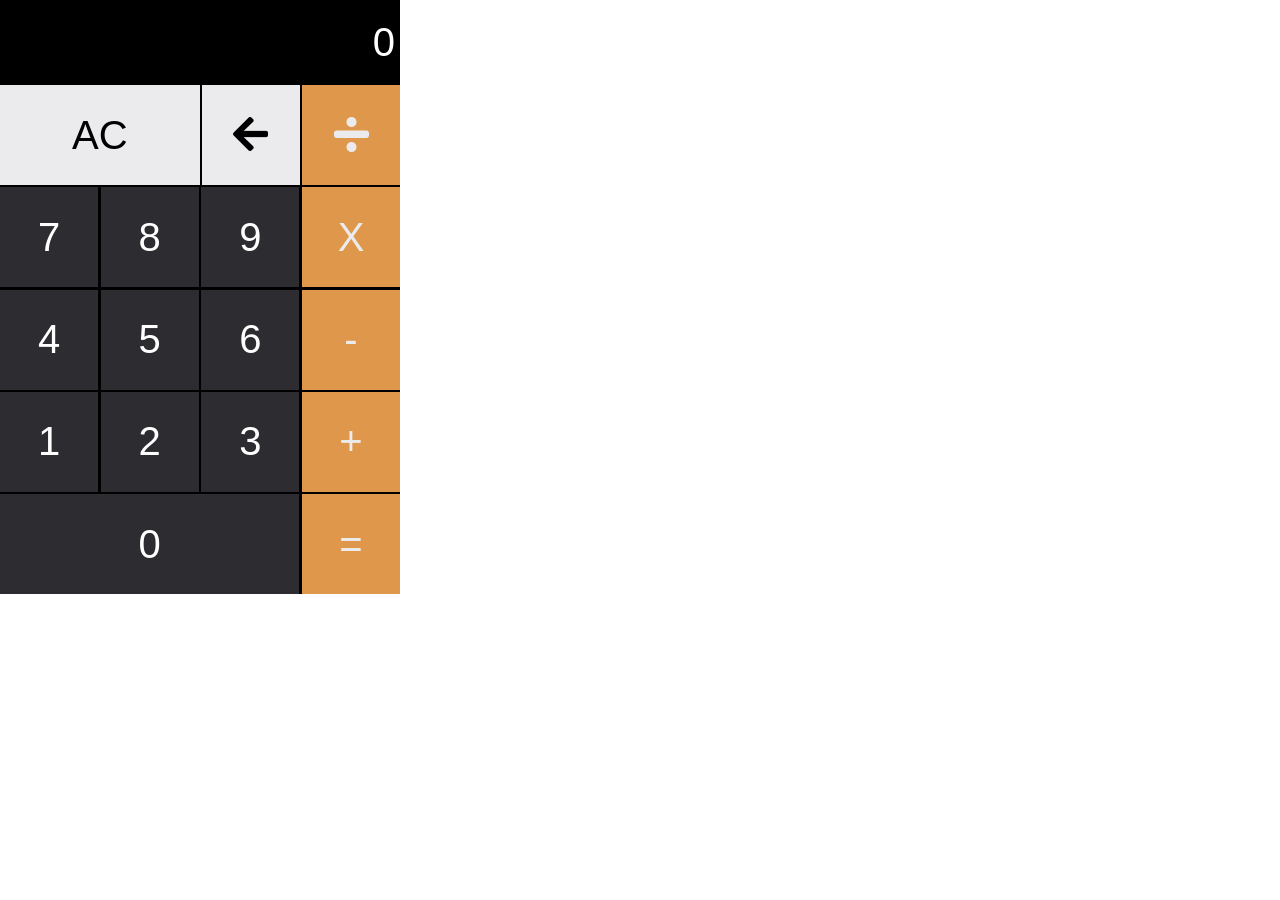
==== index.html @ aca88215 "special button" ====
<!DOCTYPE html>
<html lang="en">
  <head>
    <meta charset="UTF-8">
    <meta name="viewport" content="width=device-width, initial-scale=1.0">
    
    <title>Apple Calculator Web</title>
    <!-- project styles -->
    <link rel="stylesheet" href="/css/reset.css">
    <link rel="stylesheet" href="/css/base.css">
    <link rel="stylesheet" href="/css/calculator.css">
    
    <!-- font-awesome -->
    <link rel="stylesheet" href="https://use.fontawesome.com/releases/v5.13.0/css/all.css">
  </head>

  <body>
    <header class="header">
      <h1 class="header-title"></h1>
    </header>
    
    <section class="calculator">
      <div class="calculator-screen">
        0
      </div>
      <div class="calculator-buttons">
        <div class="calculator-buttons-row">
          <button class="calculator-button calculator-button-special double ">AC</button>
          <button class="calculator-button calculator-button-special"><i class="fa fa-arrow-left" aria-hidden="false"></i></button>
          <button class="calculator-button"><i class="fas fa-divide" aria-hidden="false"></i></button>
        </div>
        <div class="calculator-buttons-row">
          <button class="calculator-button">7</button>
          <button class="calculator-button">8</button>
          <button class="calculator-button">9</button>
          <button class="calculator-button">X</i></button>
        </div>
        <div class="calculator-buttons-row">
          <button class="calculator-button">4</button>
          <button class="calculator-button">5</button>
          <button class="calculator-button">6</button>
          <button class="calculator-button">-</button>
        </div>
        <div class="calculator-buttons-row">
          <button class="calculator-button">1</button>
          <button class="calculator-button">2</button>
          <button class="calculator-button">3</button>
          <button class="calculator-button">+</button>
        </div>
        <div class="calculator-buttons-row">
          <button class="calculator-button triple">0</button>
          <button class="calculator-button">=</button>
        </div>
      </div>
    </section>

    <footer class="footer">
      <span class="footer-message"></span>
    </footer>

  </body>
</html>
---- css/base.css ----
.container {
  padding: 0 10%;
}
---- css/calculator.css ----
.calculator{
  font-family: Helvetica, Arial, sans-serif;
  width: 400px;
  background-color: #000;
  color:#fff;
}

.calculator-screen{
  font-size: 40px;
  text-align: right;
  padding: 20px 5px;
}

.calculator-buttons-row{
  display: flex;
  justify-content: space-between;
  align-content: stretch;
  margin-bottom: 0.57%;
}

.calculator-button{
  background-color: #2d2d31;
  color: #fff;
  height: 100px;
  width: 24.5%;
  border: none;
  border-radius: 0;
  font-size: 40px;
  cursor: pointer;
}

.calculator-button:hover{
  background-color: #3c3c42;
}

.calculator-button:active{
  background-color: #202022;
}

.calculator-button:last-child{
  background-color: #df974b;
  color: #ebebed;
}

.calculator-button:last-child:hover{
  background-color: #dfb07f;
}

.calculator-button:last-child:active{
  background-color: #dd8d34;
}

.calculator-button-special{
  background-color:#ebebed;
  color: black;
}

.calculator-button-special:hover{
  background-color:#c2c2c5;
  color: black;
}

.calculator-button-special:active{
  background-color:#f4f4f7;
  color: black;
}


.double{
  width: 49.9%;
}

.triple{
  width: 74.8%;
}
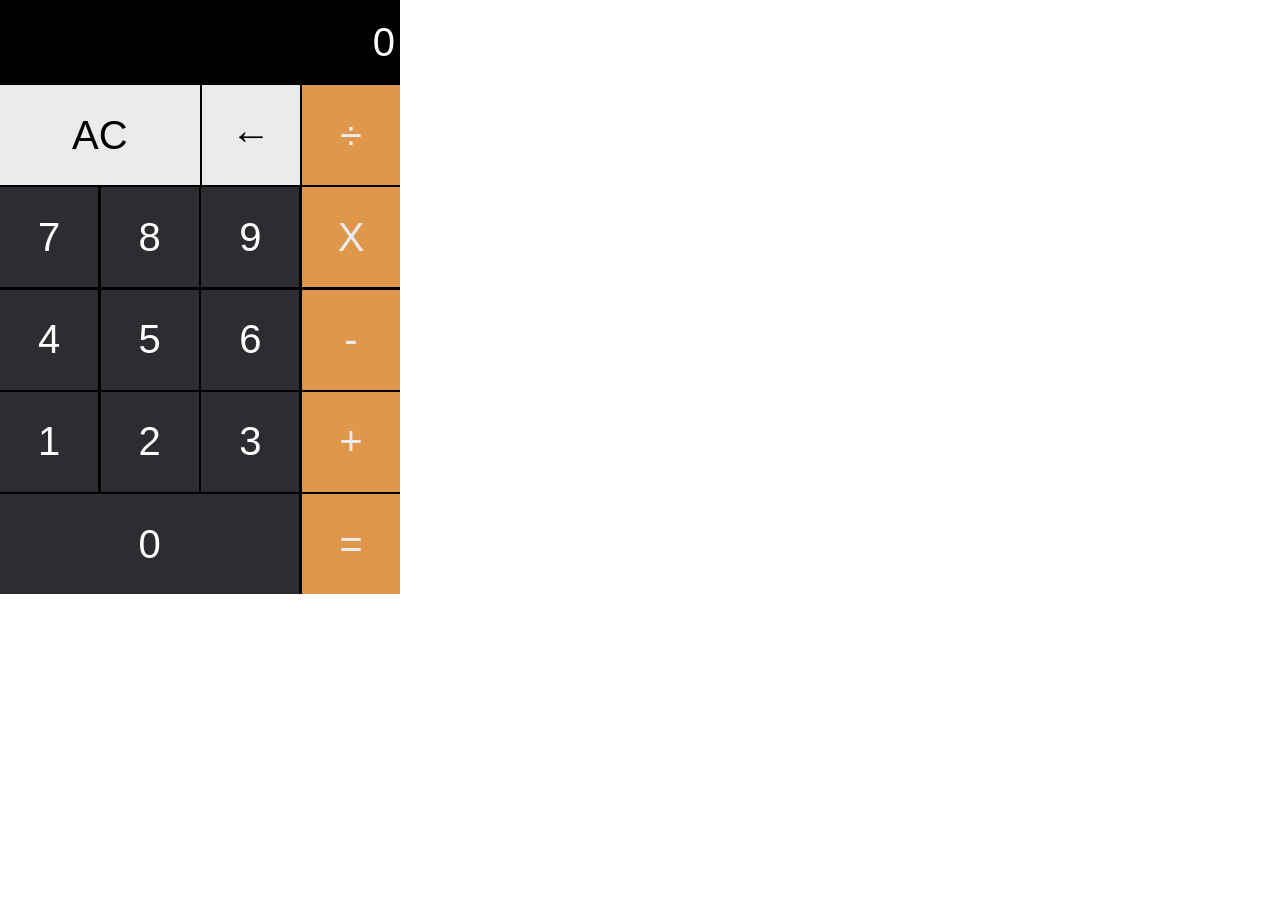
==== commit 7f354a76: "index.html update" ====
--- a/index.html
+++ b/index.html
@@ -4,14 +4,11 @@
     <meta charset="UTF-8">
     <meta name="viewport" content="width=device-width, initial-scale=1.0">
     
-    <title>Apple Calculator Web</title>
+    <title>Basic Calculator</title>
     <!-- project styles -->
     <link rel="stylesheet" href="/css/reset.css">
     <link rel="stylesheet" href="/css/base.css">
     <link rel="stylesheet" href="/css/calculator.css">
-    
-    <!-- font-awesome -->
-    <link rel="stylesheet" href="https://use.fontawesome.com/releases/v5.13.0/css/all.css">
   </head>
 
   <body>
@@ -26,8 +23,8 @@
       <div class="calculator-buttons">
         <div class="calculator-buttons-row">
           <button class="calculator-button calculator-button-special double ">AC</button>
-          <button class="calculator-button calculator-button-special"><i class="fa fa-arrow-left" aria-hidden="false"></i></button>
-          <button class="calculator-button"><i class="fas fa-divide" aria-hidden="false"></i></button>
+          <button class="calculator-button calculator-button-special">←</button>
+          <button class="calculator-button">÷</button>
         </div>
         <div class="calculator-buttons-row">
           <button class="calculator-button">7</button>
@@ -57,6 +54,7 @@
     <footer class="footer">
       <span class="footer-message"></span>
     </footer>
-
+  
+  <script src="./javascript/calculator.js"></script>
   </body>
 </html>
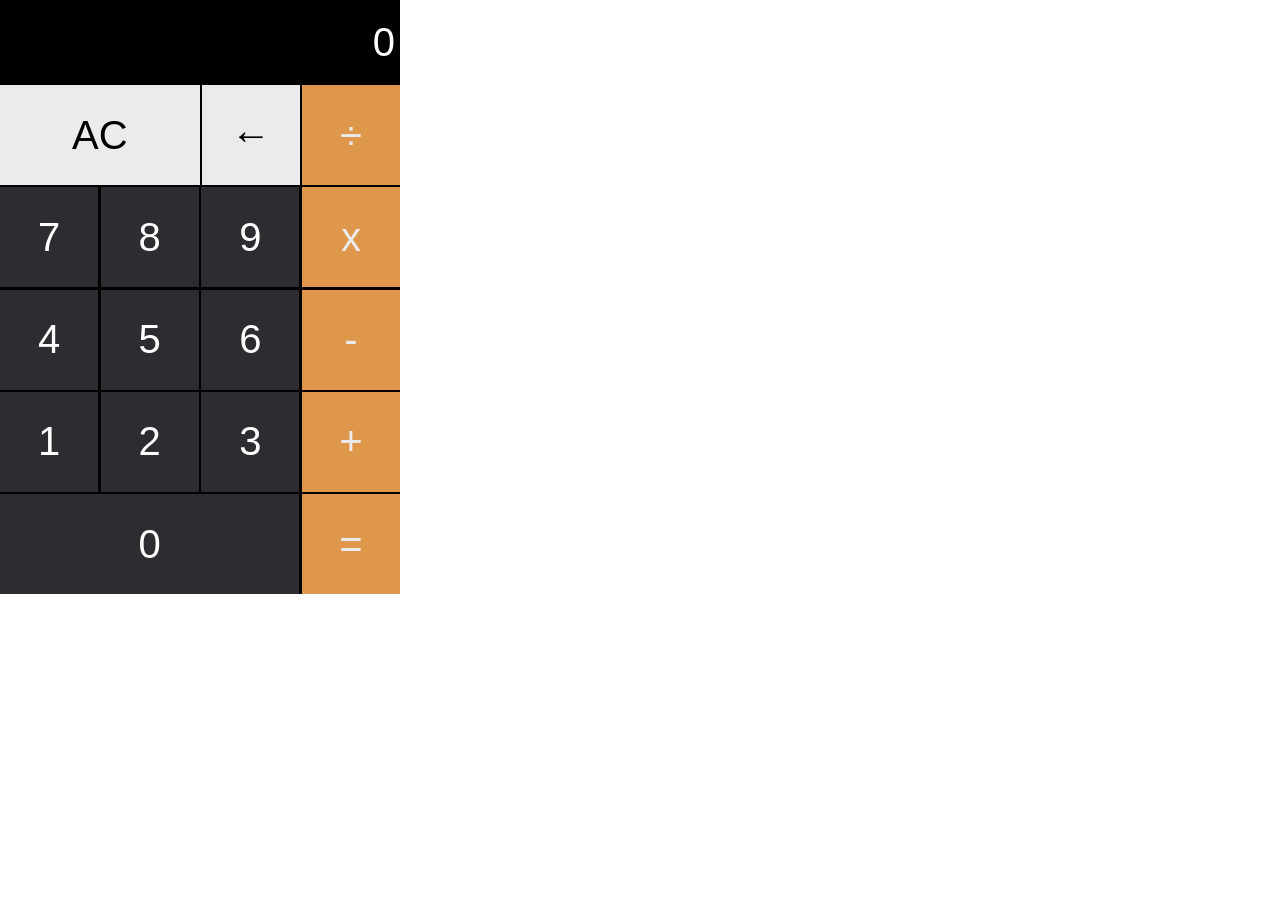
==== commit 8d9bb315: "fixed up multiplication bug" ====
--- a/index.html
+++ b/index.html
@@ -30,7 +30,7 @@
           <button class="calculator-button">7</button>
           <button class="calculator-button">8</button>
           <button class="calculator-button">9</button>
-          <button class="calculator-button">X</i></button>
+          <button class="calculator-button">x</i></button>
         </div>
         <div class="calculator-buttons-row">
           <button class="calculator-button">4</button>
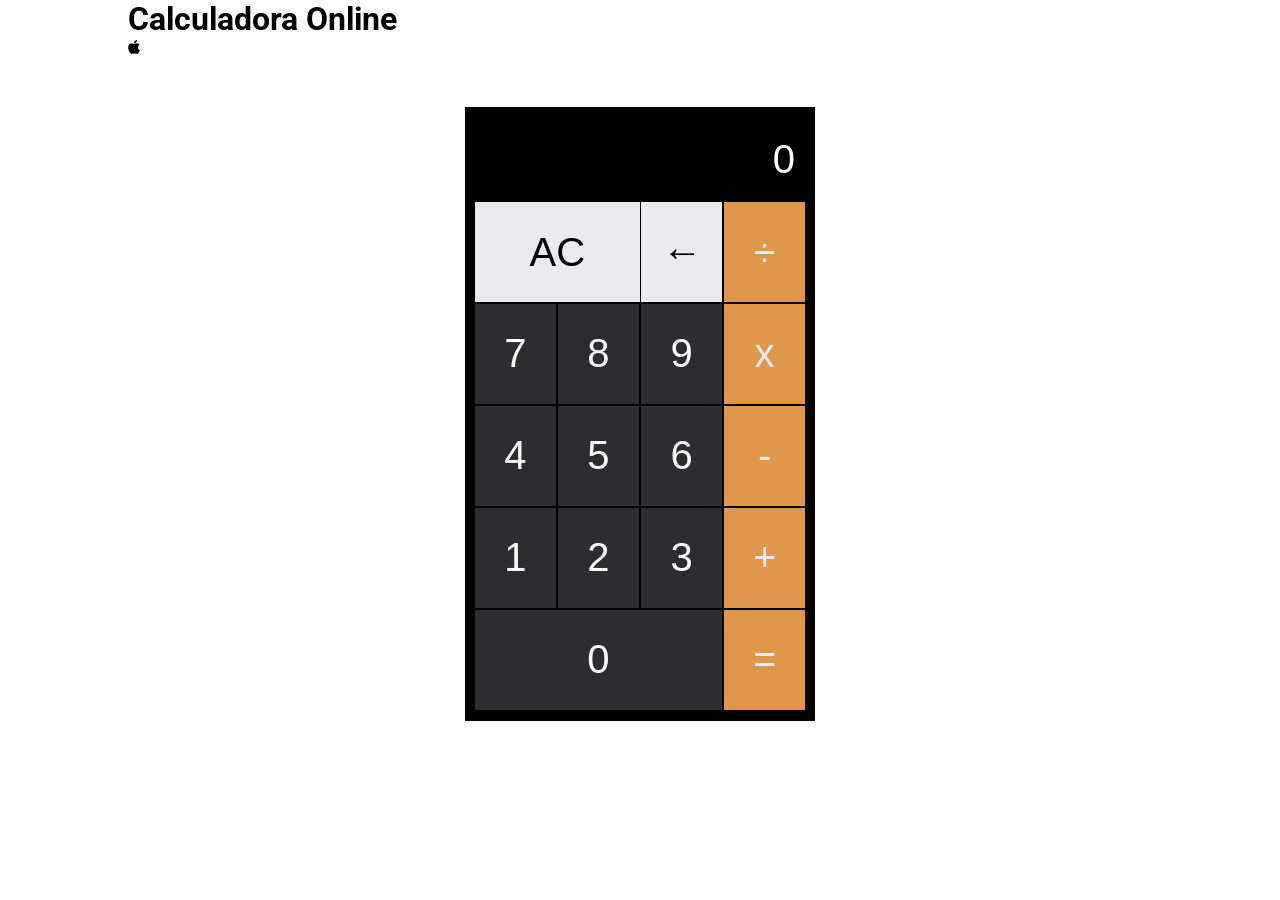
==== commit b43d2495: "changing container class to id" ====
--- a/index.html
+++ b/index.html
@@ -8,53 +8,60 @@
     <!-- project styles -->
     <link rel="stylesheet" href="/css/reset.css">
     <link rel="stylesheet" href="/css/base.css">
-    <link rel="stylesheet" href="/css/calculator.css">
+    <link rel="stylesheet" href="/css/block/header.css">
+    <link rel="stylesheet" href="/css/block/calculator.css">
+
+    <!-- font-awesome style -->
+    <link rel="stylesheet" href="https://use.fontawesome.com/releases/v5.13.0/css/all.css">
   </head>
 
   <body>
-    <header class="header">
-      <h1 class="header-title"></h1>
+    <header id="container" class="header">
+        <h1 class="header-title"></i>Calculadora Online</h1>
+        <i class="fab fa-apple header-icon"></i>
     </header>
     
-    <section class="calculator">
-      <div class="calculator-screen">
-        0
-      </div>
-      <div class="calculator-buttons">
-        <div class="calculator-buttons-row">
-          <button class="calculator-button calculator-button-special double ">AC</button>
-          <button class="calculator-button calculator-button-special">←</button>
-          <button class="calculator-button">÷</button>
+    <section id="container">
+      <div class="calculator">
+        <div class="calculator-screen">
+          0
         </div>
-        <div class="calculator-buttons-row">
-          <button class="calculator-button">7</button>
-          <button class="calculator-button">8</button>
-          <button class="calculator-button">9</button>
-          <button class="calculator-button">x</i></button>
-        </div>
-        <div class="calculator-buttons-row">
-          <button class="calculator-button">4</button>
-          <button class="calculator-button">5</button>
-          <button class="calculator-button">6</button>
-          <button class="calculator-button">-</button>
-        </div>
-        <div class="calculator-buttons-row">
-          <button class="calculator-button">1</button>
-          <button class="calculator-button">2</button>
-          <button class="calculator-button">3</button>
-          <button class="calculator-button">+</button>
-        </div>
-        <div class="calculator-buttons-row">
-          <button class="calculator-button triple">0</button>
-          <button class="calculator-button">=</button>
+        <div class="calculator-buttons">
+          <div class="calculator-buttons-row">
+            <button class="calculator-button calculator-button-special double ">AC</button>
+            <button class="calculator-button calculator-button-special">←</button>
+            <button class="calculator-button">÷</button>
+          </div>
+          <div class="calculator-buttons-row">
+            <button class="calculator-button">7</button>
+            <button class="calculator-button">8</button>
+            <button class="calculator-button">9</button>
+            <button class="calculator-button">x</i></button>
+          </div>
+          <div class="calculator-buttons-row">
+            <button class="calculator-button">4</button>
+            <button class="calculator-button">5</button>
+            <button class="calculator-button">6</button>
+            <button class="calculator-button">-</button>
+          </div>
+          <div class="calculator-buttons-row">
+            <button class="calculator-button">1</button>
+            <button class="calculator-button">2</button>
+            <button class="calculator-button">3</button>
+            <button class="calculator-button">+</button>
+          </div>
+          <div class="calculator-buttons-row">
+            <button class="calculator-button triple">0</button>
+            <button class="calculator-button">=</button>
+          </div>
         </div>
       </div>
     </section>
 
-    <footer class="footer">
+    <footer id="container">
       <span class="footer-message"></span>
     </footer>
   
-  <script src="./javascript/calculator.js"></script>
+  <script src="./javascript/block/calculator.js"></script>
   </body>
 </html>
--- a/css/base.css
+++ b/css/base.css
@@ -1,3 +1,3 @@
-.container {
+#container {
   padding: 0 10%;
 }
--- a/css/block/calculator.css
+++ b/css/block/calculator.css
@@ -0,0 +1,78 @@
+
+.calculator{
+  font-family: Helvetica, Arial, sans-serif;
+  margin: 50px auto;
+  width: 350px;
+  background-color: #000;
+  color:#fff;
+  border:10px dotted rgba(14, 13, 13,0.02);
+}
+
+.calculator-screen{
+  font-size: 40px;
+  text-align: right;
+  padding: 20px 10px;
+}
+
+.calculator-buttons-row{
+  display: flex;
+  justify-content: space-between;
+  align-content: stretch;
+  margin-bottom: 0.57%;
+}
+
+.calculator-button{
+  background-color: #2d2d31;
+  color: #fff;
+  height: 100px;
+  width: 24.5%;
+  border: none;
+  border-radius: 0;
+  font-size: 40px;
+  cursor: pointer;
+}
+
+.calculator-button:hover{
+  background-color: #3c3c42;
+}
+
+.calculator-button:active{
+  background-color: #202022;
+}
+
+.calculator-button:last-child{
+  background-color: #df974b;
+  color: #ebebed;
+}
+
+.calculator-button:last-child:hover{
+  background-color: #dfb07f;
+}
+
+.calculator-button:last-child:active{
+  background-color: #dd8d34;
+}
+
+.calculator-button-special{
+  background-color:#ebebed;
+  color: black;
+}
+
+.calculator-button-special:hover{
+  background-color:#c2c2c5;
+  color: black;
+}
+
+.calculator-button-special:active{
+  background-color:#f4f4f7;
+  color: black;
+}
+
+
+.double{
+  width: 49.9%;
+}
+
+.triple{
+  width: 74.8%;
+}
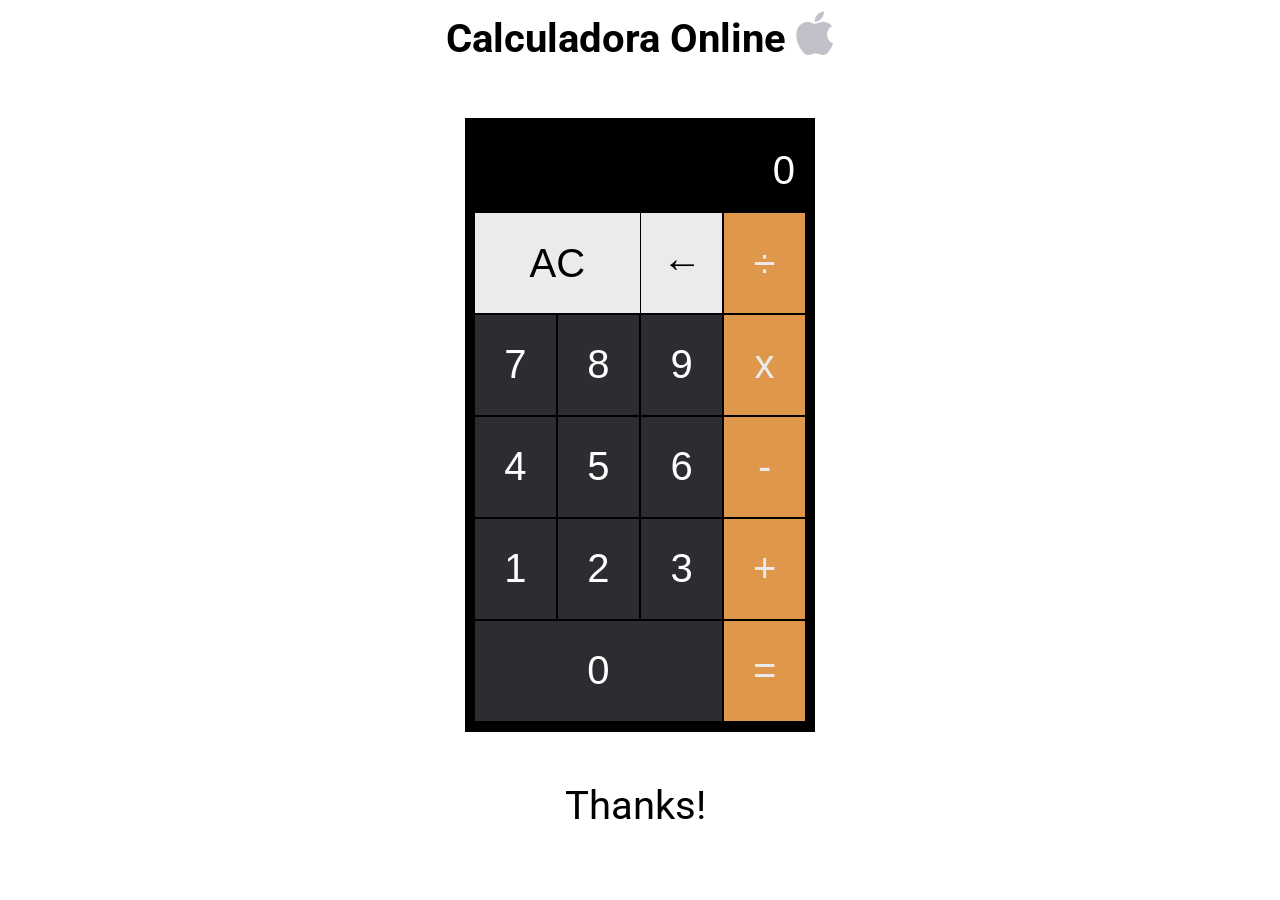
==== commit cf43dc8c: "updates index.html" ====
--- a/index.html
+++ b/index.html
@@ -10,6 +10,7 @@
     <link rel="stylesheet" href="/css/base.css">
     <link rel="stylesheet" href="/css/block/header.css">
     <link rel="stylesheet" href="/css/block/calculator.css">
+    <link rel="stylesheet" href="/css/block/footer.css">
 
     <!-- font-awesome style -->
     <link rel="stylesheet" href="https://use.fontawesome.com/releases/v5.13.0/css/all.css">
@@ -17,8 +18,10 @@
 
   <body>
     <header id="container" class="header">
+      <div class="header-wrapp">
         <h1 class="header-title"></i>Calculadora Online</h1>
         <i class="fab fa-apple header-icon"></i>
+      </div>
     </header>
     
     <section id="container">
@@ -58,8 +61,10 @@
       </div>
     </section>
 
-    <footer id="container">
-      <span class="footer-message"></span>
+    <footer id="container" class="footer">
+      <div class="footer-wrapp">
+        <span class="footer-message">Thanks!</span>
+      </div>
     </footer>
   
   <script src="./javascript/block/calculator.js"></script>
--- a/css/block/header.css
+++ b/css/block/header.css
@@ -0,0 +1,25 @@
+
+.header{
+  height: 60px;
+}
+
+.header-wrapp{
+  display: flex;
+  align-items: center;
+  justify-content: center;
+  margin-top: 8px;
+  background-color: #fff;
+}
+
+.header-title{
+  font-size: 40px;
+  color: #000;
+  margin-right: 10px;
+}
+
+.header-icon{
+  font-size: 50px;
+  color: #c1c1ca;
+  vertical-align: middle;
+  padding-bottom: 10px;
+}
--- a/css/block/footer.css
+++ b/css/block/footer.css
@@ -0,0 +1,17 @@
+.footer{
+  height: 60px;
+}
+
+.footer-wrapp{
+  display: flex;
+  align-items: center;
+  justify-content: center;
+  margin-top: 8px;
+  background-color: #fff;
+}
+
+.footer-message{
+  font-size: 40px;
+  color: #000;
+  margin-right: 10px;
+}
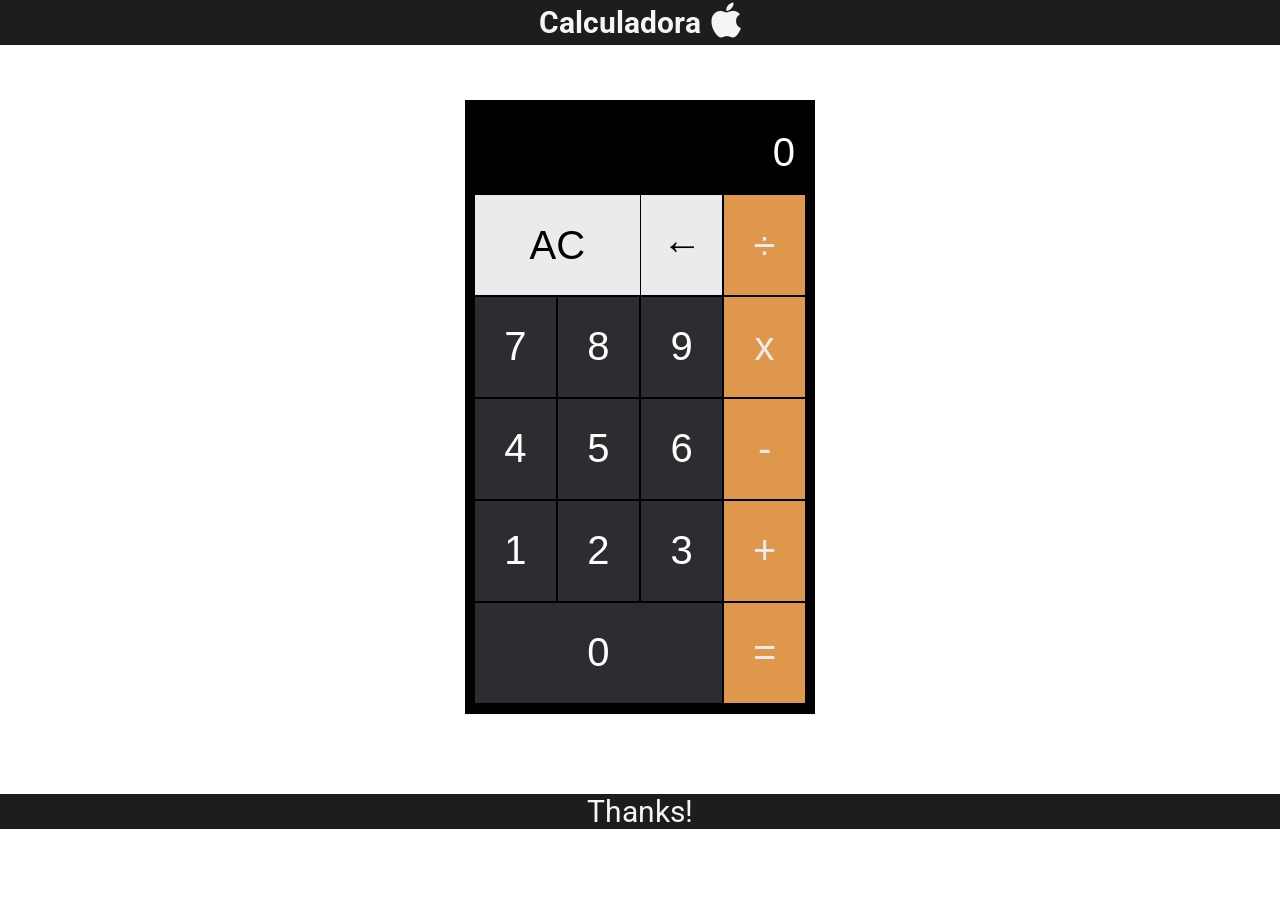
==== commit 6c716489: "move out from /app & delete dir" ====
--- a/index.html
+++ b/index.html
@@ -6,20 +6,20 @@
     
     <title>Basic Calculator</title>
     <!-- project styles -->
-    <link rel="stylesheet" href="/css/reset.css">
-    <link rel="stylesheet" href="/css/base.css">
-    <link rel="stylesheet" href="/css/block/header.css">
-    <link rel="stylesheet" href="/css/block/calculator.css">
-    <link rel="stylesheet" href="/css/block/footer.css">
+    <link rel="stylesheet" href="./css/reset.css">
+    <link rel="stylesheet" href="./css/base.css">
+    <link rel="stylesheet" href="./css/block/header.css">
+    <link rel="stylesheet" href="./css/block/calculator.css">
+    <link rel="stylesheet" href="./css/block/footer.css">
 
     <!-- font-awesome style -->
     <link rel="stylesheet" href="https://use.fontawesome.com/releases/v5.13.0/css/all.css">
   </head>
 
   <body>
-    <header id="container" class="header">
+    <header class="header">
       <div class="header-wrapp">
-        <h1 class="header-title"></i>Calculadora Online</h1>
+        <h1 class="header-title"></i>Calculadora</h1>
         <i class="fab fa-apple header-icon"></i>
       </div>
     </header>
@@ -61,7 +61,7 @@
       </div>
     </section>
 
-    <footer id="container" class="footer">
+    <footer class="footer">
       <div class="footer-wrapp">
         <span class="footer-message">Thanks!</span>
       </div>
--- a/css/block/header.css
+++ b/css/block/header.css
@@ -1,25 +1,25 @@
 
 .header{
-  height: 60px;
+  height: 20px;
+  background-color: #1d1d1f;
 }
 
 .header-wrapp{
   display: flex;
   align-items: center;
   justify-content: center;
-  margin-top: 8px;
-  background-color: #fff;
+  background-color: #1d1d1f;
 }
 
 .header-title{
-  font-size: 40px;
-  color: #000;
+  font-size: 30px;
+  color: #f5f5f7;
   margin-right: 10px;
 }
 
 .header-icon{
-  font-size: 50px;
-  color: #c1c1ca;
+  font-size: 40px;
+  color: #f5f5f7;
   vertical-align: middle;
-  padding-bottom: 10px;
+  padding-bottom: 5px;
 }
--- a/css/block/calculator.css
+++ b/css/block/calculator.css
@@ -1,7 +1,7 @@
 
 .calculator{
   font-family: Helvetica, Arial, sans-serif;
-  margin: 50px auto;
+  margin: 80px auto;
   width: 350px;
   background-color: #000;
   color:#fff;
--- a/css/block/footer.css
+++ b/css/block/footer.css
@@ -1,17 +1,15 @@
 .footer{
-  height: 60px;
+  margin-top: 8px;
+  background-color: #1d1d1f;
 }
 
 .footer-wrapp{
   display: flex;
   align-items: center;
   justify-content: center;
-  margin-top: 8px;
-  background-color: #fff;
 }
 
 .footer-message{
-  font-size: 40px;
-  color: #000;
-  margin-right: 10px;
+  font-size: 30px;
+  color: #f5f5f7;
 }
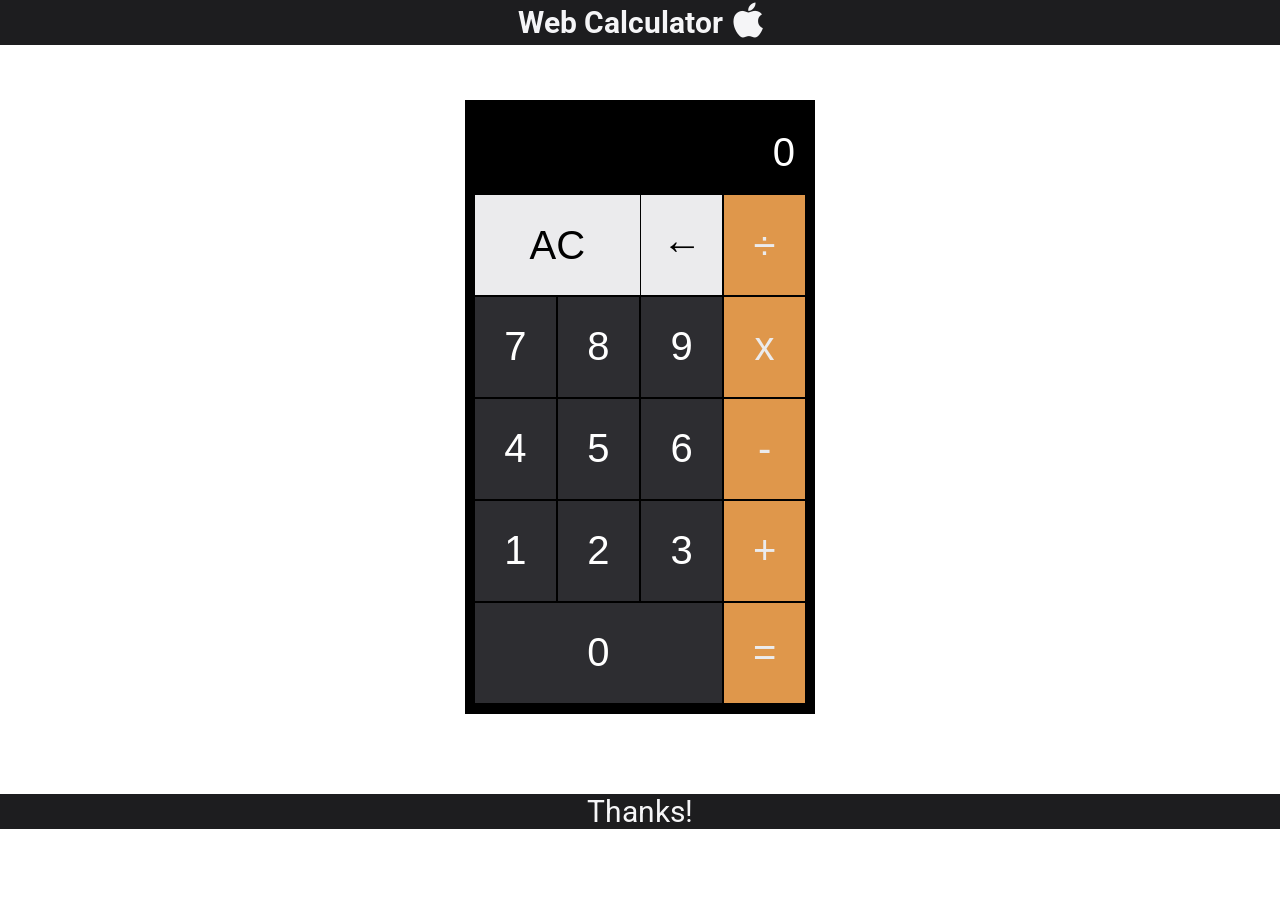
==== commit bf48e2de: "Merge pull request #4 from LucasPereiraMiranda/develop Develop" ====
--- a/index.html
+++ b/index.html
@@ -19,7 +19,7 @@
   <body>
     <header class="header">
       <div class="header-wrapp">
-        <h1 class="header-title"></i>Calculadora</h1>
+        <h1 class="header-title"></i>Web Calculator</h1>
         <i class="fab fa-apple header-icon"></i>
       </div>
     </header>
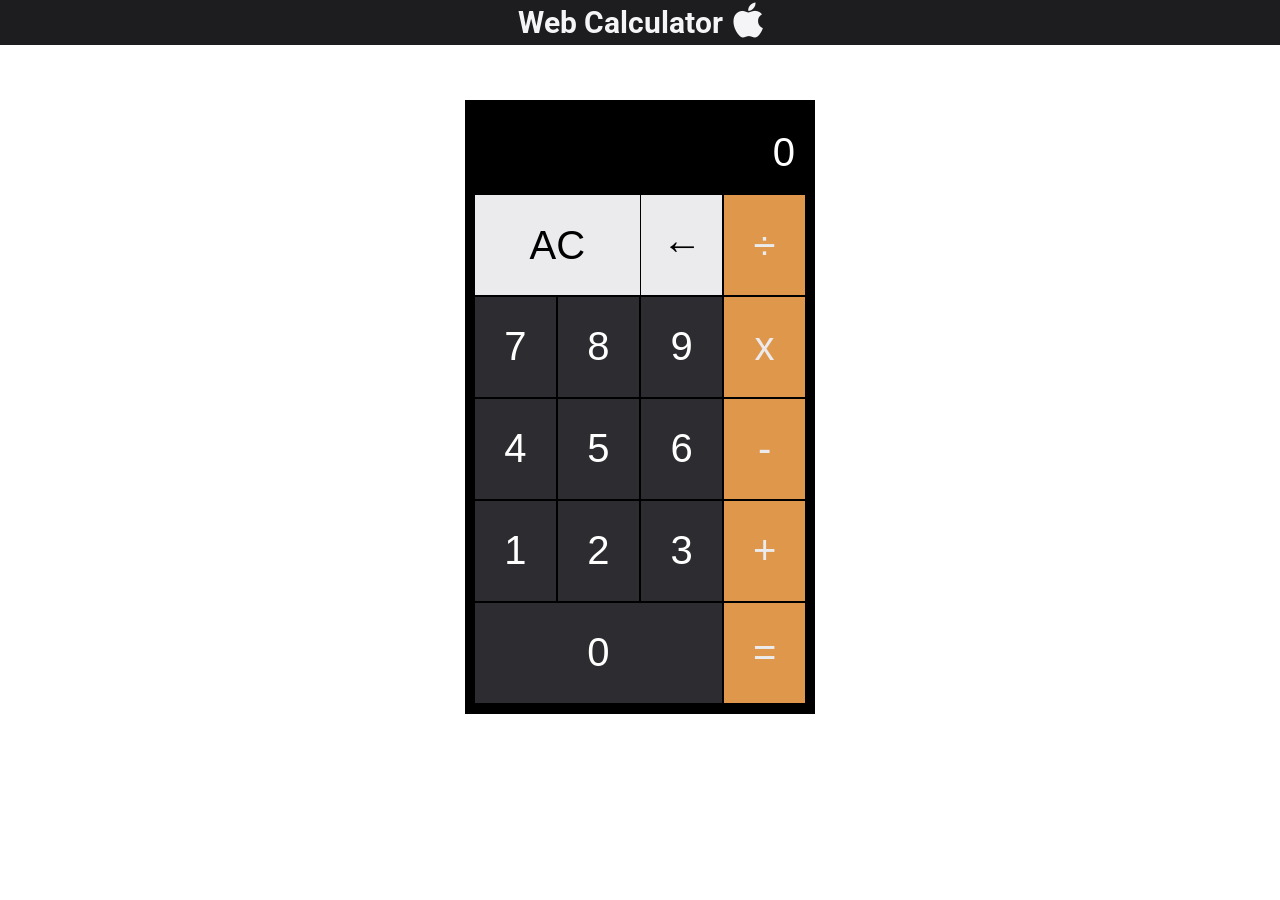
==== commit 43d201ff: "ref: remove footer structure" ====
--- a/index.html
+++ b/index.html
@@ -60,12 +60,6 @@
         </div>
       </div>
     </section>
-
-    <footer class="footer">
-      <div class="footer-wrapp">
-        <span class="footer-message">Thanks!</span>
-      </div>
-    </footer>
   
   <script src="./javascript/block/calculator.js"></script>
   </body>
